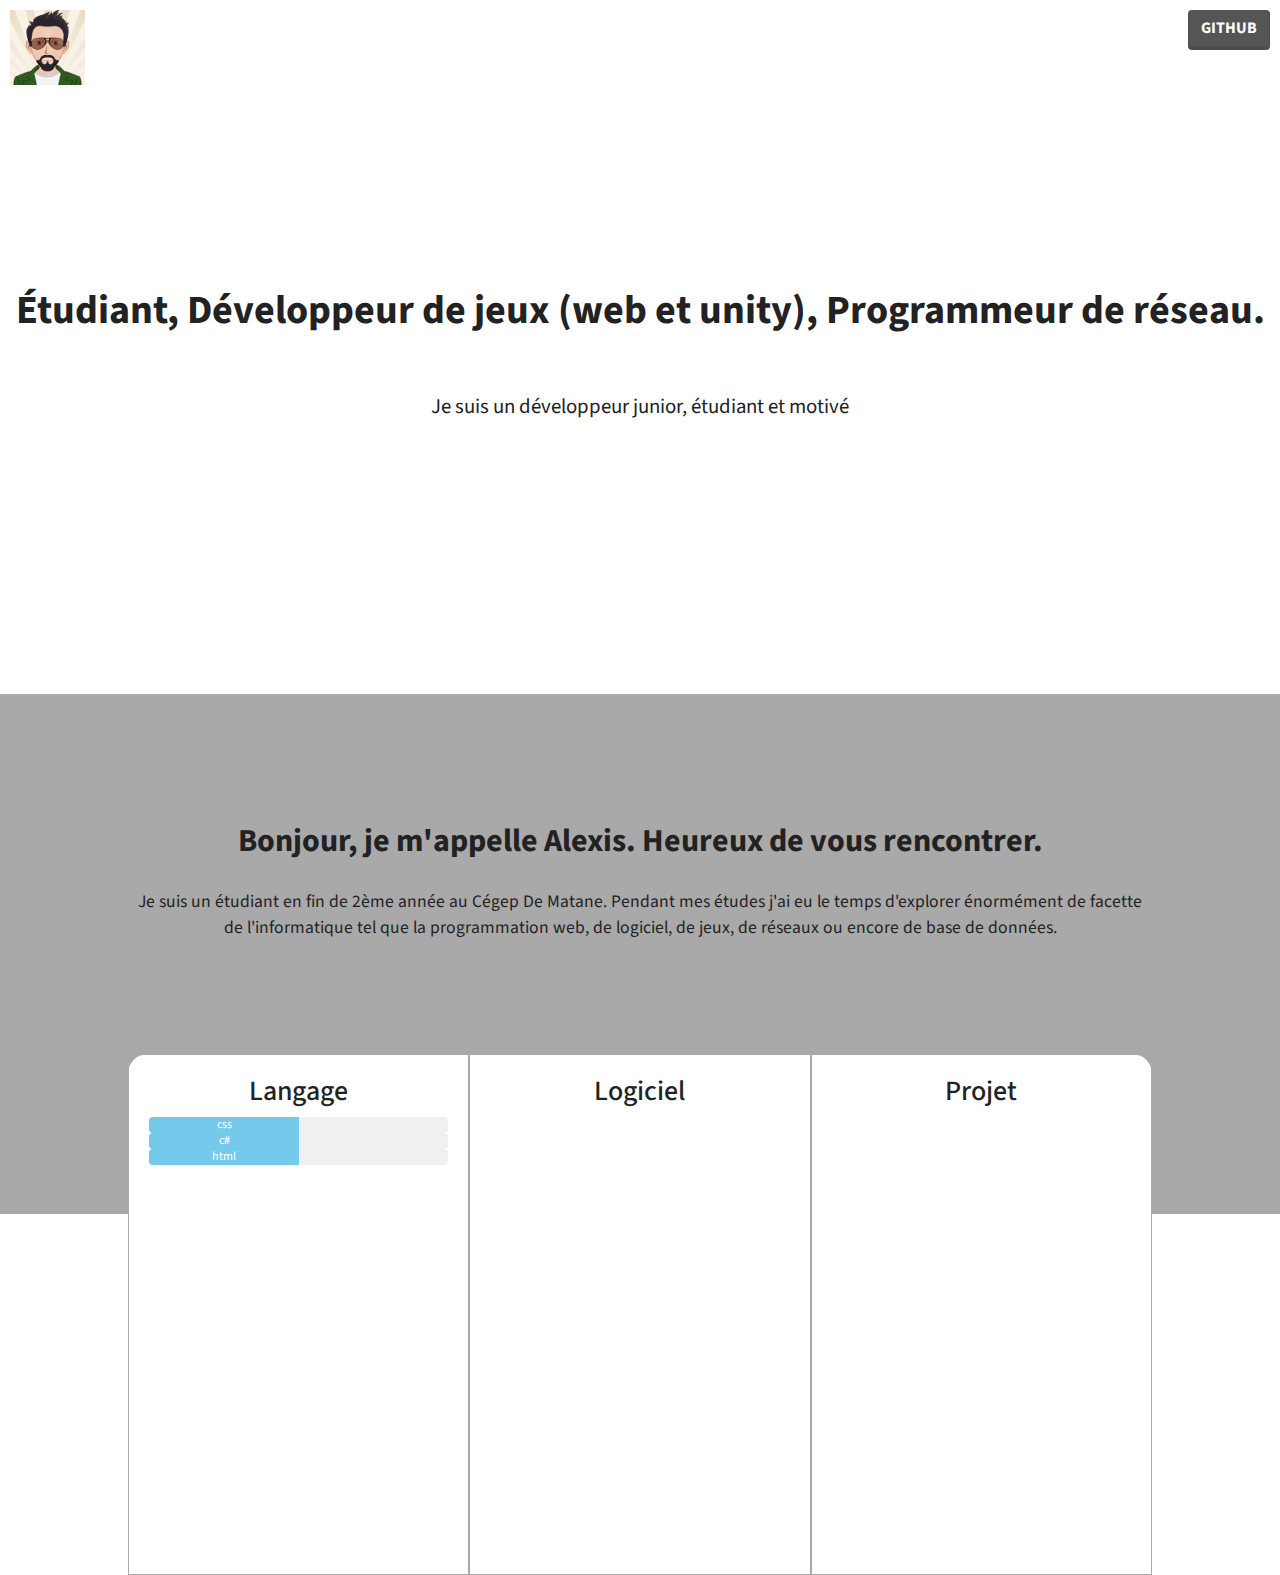
==== index.html @ 684aef48 "Creation du site" ====
<!DOCTYPE html>
<html>
    <head>
        <title>Mon portfolio</title>
        <link rel="stylesheet" href="decoration/style.css">
        <link rel="stylesheet" href="decoration/bootstrap.min.css">
    </head>
    <body>
        <nav  class="bar-en-haut">
            <div>
                <div class="bar-en-haut-enfant">
                    <a href="index.html"><img src="decoration/image/logo.png" alt="oui" class="logo"></a>
                </div>
            
                <div class="bar-en-haut-enfant" id="bouton-github">
                    <a href="https://github.com/AlexisBallan" class="btn btn-dark" target="_blank">GitHub</a>
                </div>
            </div>
        </nav>

        <section class="message-haut-de-page">
            <div class="presentation">
                <h1 class="center" id="gras">Étudiant, Développeur de jeux (web et unity), Programmeur de réseau.</h1>
                <br><br>
                <p class="center" id="mini-presentation">Je suis un développeur junior, étudiant et motivé</p>
            </div>
        </section>
        
        <section class="breve-presentation">
            <div class="projet">
                <h2 class="center" id="gras">Bonjour, je m'appelle Alexis. Heureux de vous rencontrer.</h2>
                <p class="texte-presentation">
                    Je suis un étudiant en fin de 2ème année au Cégep De Matane. Pendant mes études j'ai eu
                    le temps d'explorer énormément de facette de l'informatique tel que la programmation web, de logiciel, de jeux, de réseaux ou 
                    encore de base de données.
                </p>
            </div>
        </section>

        <section class="presentation-competence-au-dessus-de-breve-presentation">
            <div class="competence">
                <div class="mini-competence">
                    <h3>Langage</h3>
                    <div class="progress">
                        <div class="progress-bar bg-info" role="progressbar" style="width: 50%;" aria-valuenow="50" aria-valuemin="0" aria-valuemax="100">css</div>
                    </div>
                    <div class="progress">
                        <div class="progress-bar bg-info" role="progressbar" style="width: 50%;" aria-valuenow="50" aria-valuemin="0" aria-valuemax="100">c#</div>
                    </div>
                    <div class="progress">
                        <div class="progress-bar bg-info" role="progressbar" style="width: 50%;" aria-valuenow="50" aria-valuemin="0" aria-valuemax="100">html</div>
                    </div>
                </div>
                <div class="mini-competence">
                    <h3>Logiciel</h3>
                </div>
                <div class="mini-competence">
                    <h3>Projet</h3>
                </div>
                
                
            </div>
        </section>
    </body>
</html>
---- decoration/style.css ----
.center {
    text-align: center;
}
.logo{
    height: 75px;
    width: 75px;
}

.projet{
    padding: 10%;
    padding-bottom: 20%;
    background-color: #a9a9a9;
}

.bar-en-haut{
    padding: 10px;
    overflow: auto;
}

.bar-en-haut-enfant{
    float: left;
}

.presentation{
    padding-top: 15%;
    padding-bottom: 20%;
}

#bouton-github{
    float: right;
}

#mini-presentation{
    font-size: 130%;
}

#gras {
    font-weight: bold;
}

.texte-presentation{
    padding-top: 2%;
    text-align: center;
    font-size: 110%;
}

.presentation-competence-au-dessus-de-breve-presentation{
    margin-top: -10rem;
}

.competence{
    margin-left: 10%;
    margin-right: 10%;
    background-color: white;
    border-radius: 20px;
    display: flex;
    flex-direction: row;
}

.mini-competence{
    padding-left: 2%;
    padding-right: 2%;
    padding-top: 2%;
    padding-bottom: 40%;
    border: 1px solid #a9a9a9;
    display: block;
    flex-basis: 0;
    flex-grow: 1;
    text-align: center;
}
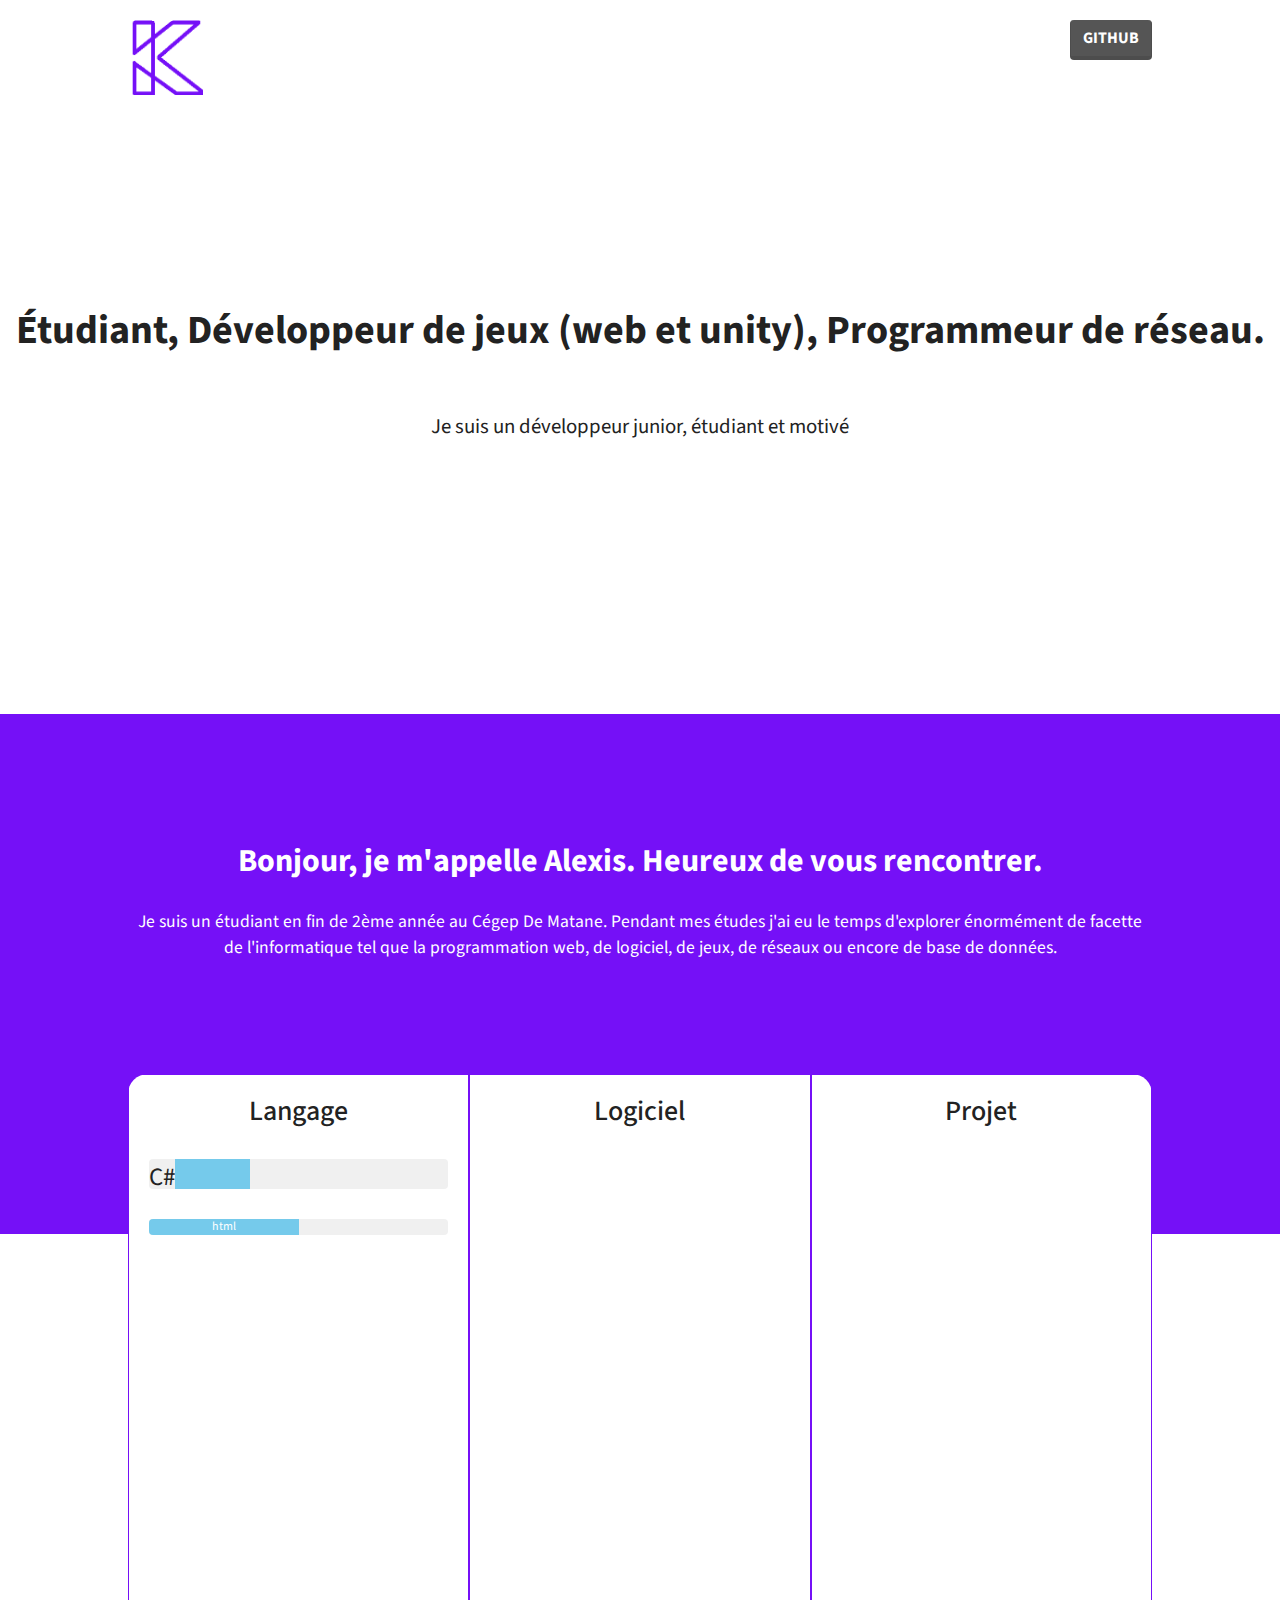
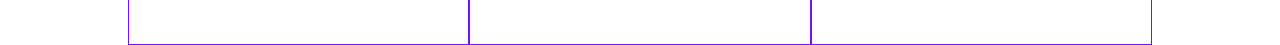
==== commit d7adbdfb: "Edit des images et ajouts des progressbar" ====
--- a/index.html
+++ b/index.html
@@ -41,12 +41,9 @@
             <div class="competence">
                 <div class="mini-competence">
                     <h3>Langage</h3>
-                    <div class="progress">
-                        <div class="progress-bar bg-info" role="progressbar" style="width: 50%;" aria-valuenow="50" aria-valuemin="0" aria-valuemax="100">css</div>
-                    </div>
-                    <div class="progress">
-                        <div class="progress-bar bg-info" role="progressbar" style="width: 50%;" aria-valuenow="50" aria-valuemin="0" aria-valuemax="100">c#</div>
-                    </div>
+                    <div class="progress" style="height: 30px;">
+                        <p class="progress-text">C#</p><div class="progress-bar bg-info" role="progressbar" style="width: 25%;" aria-valuenow="25" aria-valuemin="0" aria-valuemax="100"></div>
+                      </div>
                     <div class="progress">
                         <div class="progress-bar bg-info" role="progressbar" style="width: 50%;" aria-valuenow="50" aria-valuemin="0" aria-valuemax="100">html</div>
                     </div>
--- a/decoration/style.css
+++ b/decoration/style.css
@@ -9,11 +9,14 @@
 .projet{
     padding: 10%;
     padding-bottom: 20%;
-    background-color: #a9a9a9;
+    background-color: #7510F7;
+    color: white;
 }
 
 .bar-en-haut{
-    padding: 10px;
+    padding: 20px;
+    padding-left: 10%;
+    padding-right: 10%;
     overflow: auto;
 }
 
@@ -62,9 +65,19 @@
     padding-right: 2%;
     padding-top: 2%;
     padding-bottom: 40%;
-    border: 1px solid #a9a9a9;
+    border: 1px solid #7510F7;
     display: block;
     flex-basis: 0;
     flex-grow: 1;
     text-align: center;
+}
+
+.progress{
+    margin-top: 10%;
+    background-color: aqua;
+}
+
+.progress-text{
+    font-size: 25px;
+    
 }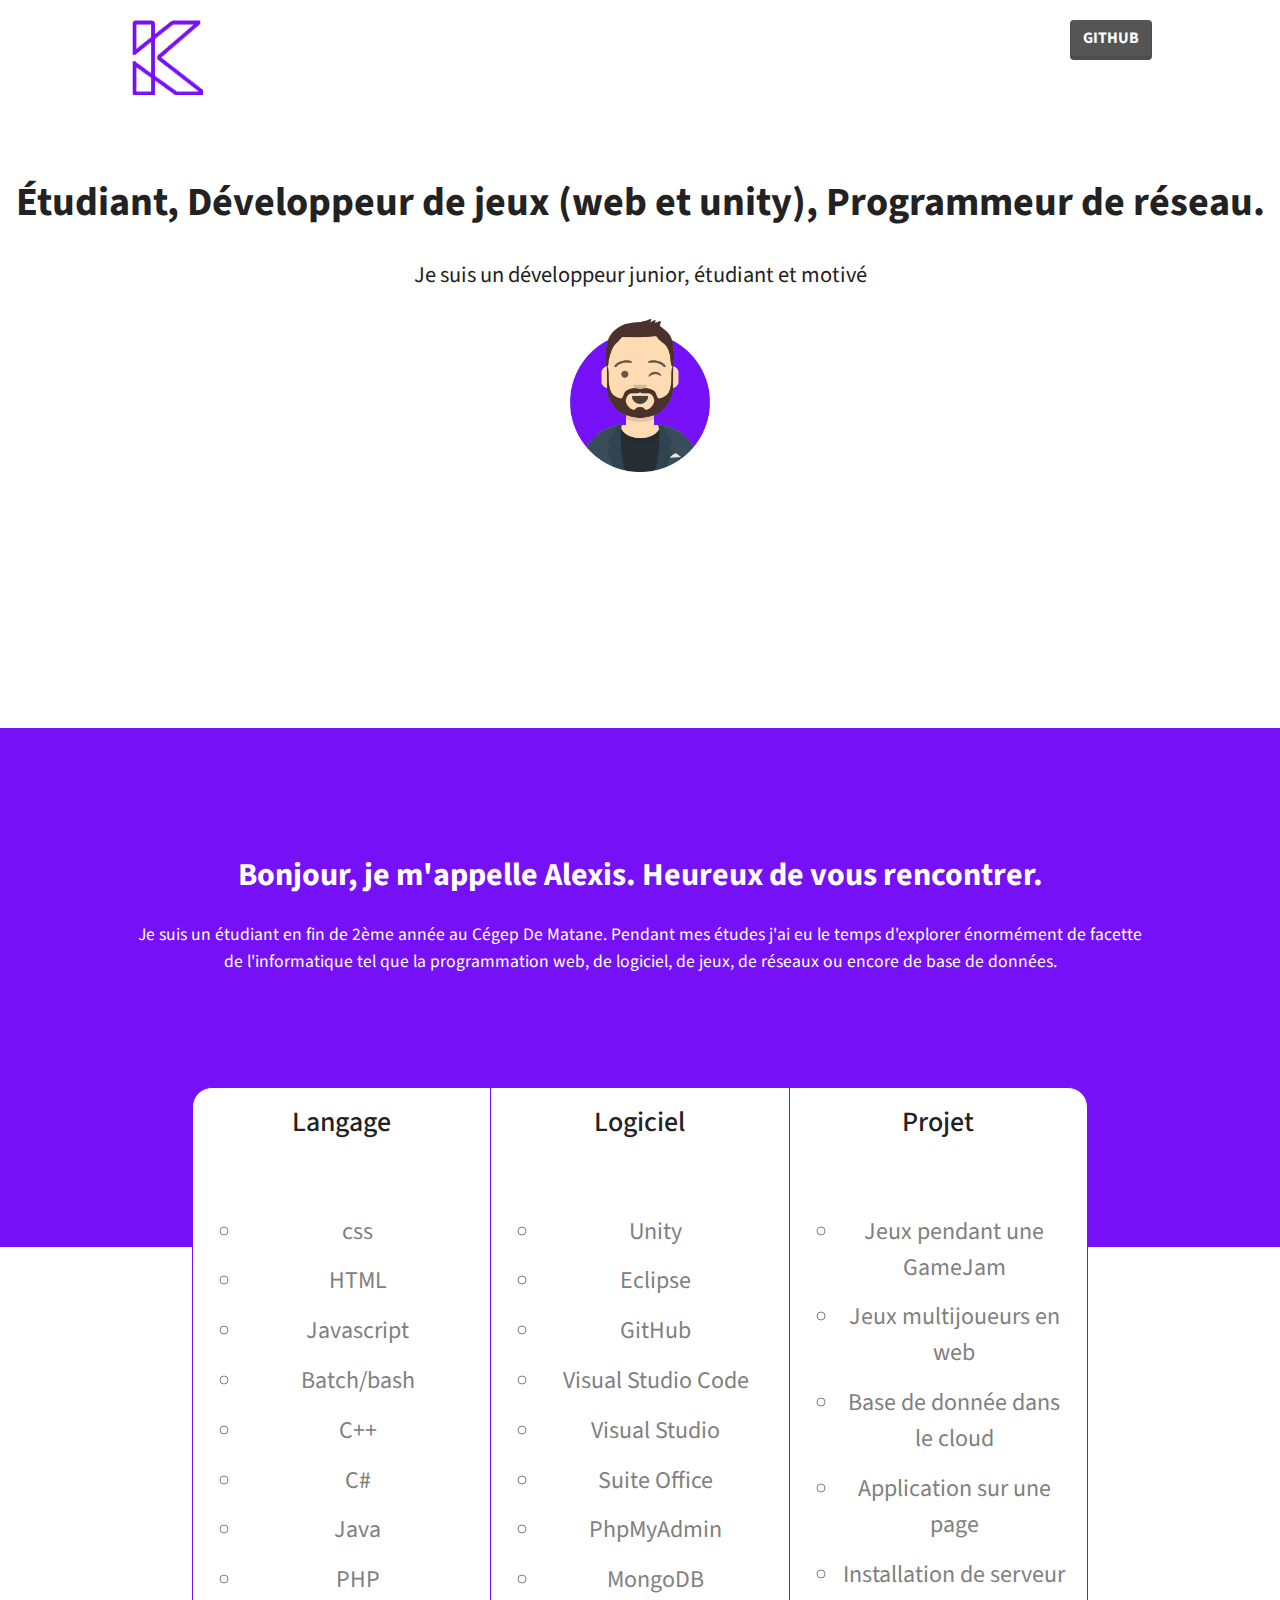
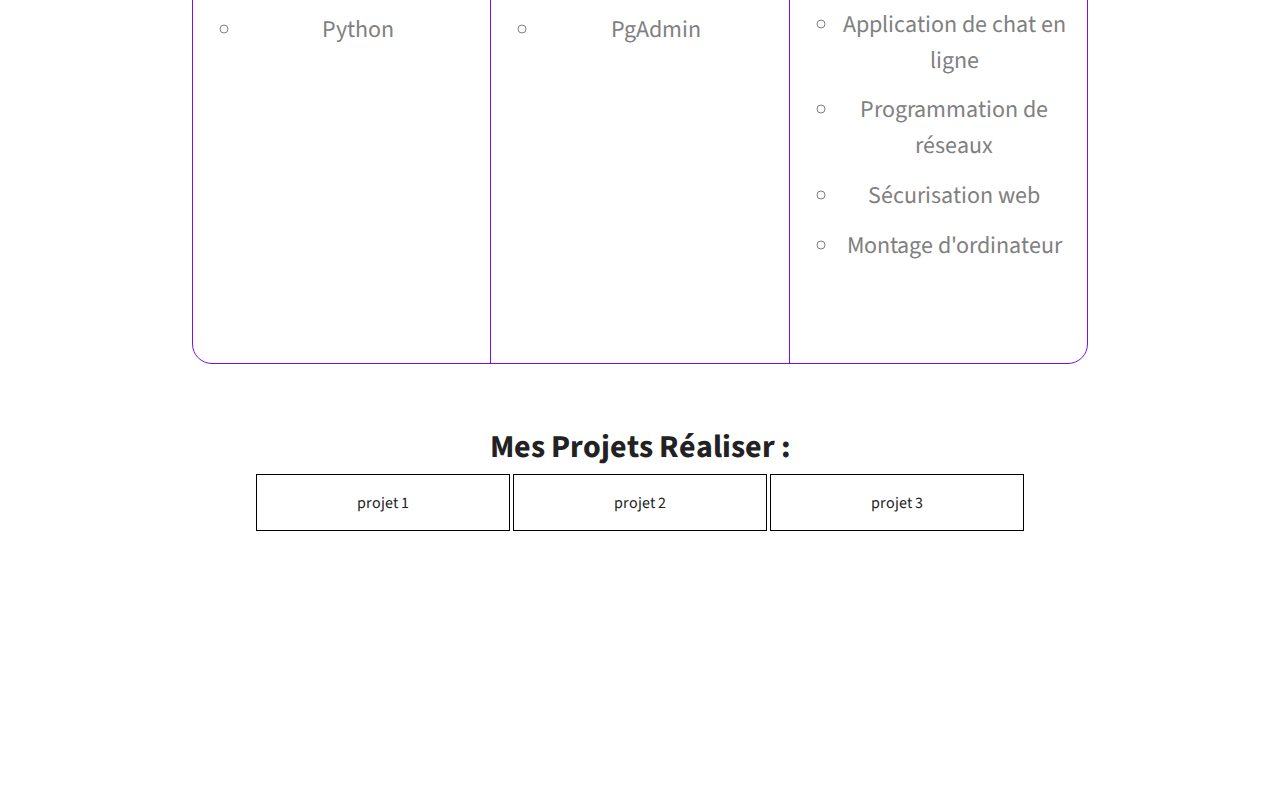
==== commit 4a940b74: "ajout des compétences et création des projets" ====
--- a/index.html
+++ b/index.html
@@ -21,8 +21,9 @@
         <section class="message-haut-de-page">
             <div class="presentation">
                 <h1 class="center" id="gras">Étudiant, Développeur de jeux (web et unity), Programmeur de réseau.</h1>
-                <br><br>
+                <br>
                 <p class="center" id="mini-presentation">Je suis un développeur junior, étudiant et motivé</p>
+                <img src="decoration/image/avatars.png" alt="avatars" class="avatar">
             </div>
         </section>
         
@@ -39,23 +40,58 @@
 
         <section class="presentation-competence-au-dessus-de-breve-presentation">
             <div class="competence">
-                <div class="mini-competence">
-                    <h3>Langage</h3>
-                    <div class="progress" style="height: 30px;">
-                        <p class="progress-text">C#</p><div class="progress-bar bg-info" role="progressbar" style="width: 25%;" aria-valuenow="25" aria-valuemin="0" aria-valuemax="100"></div>
-                      </div>
-                    <div class="progress">
-                        <div class="progress-bar bg-info" role="progressbar" style="width: 50%;" aria-valuenow="50" aria-valuemin="0" aria-valuemax="100">html</div>
-                    </div>
+                <div class="mini-competence droite">
+                    <h3 class="titre-competence">Langage</h3>
+                       <ul>
+                           <li>css</li>
+                           <li>HTML</li>
+                           <li>Javascript</li>
+                           <li>Batch/bash</li>
+                           <li>C++</li>
+                           <li>C#</li>
+                           <li>Java</li>
+                           <li>PHP</li>
+                           <li>Python</li>
+                       </ul>
+                </div>
+                <div class="mini-competence droite">
+                    <h3 class="titre-competence">Logiciel</h3>
+                    <ul>
+                        <li>Unity</li>
+                        <li>Eclipse</li>
+                        <li>GitHub</li>
+                        <li>Visual Studio Code</li>
+                        <li>Visual Studio</li>
+                        <li>Suite Office</li>
+                        <li>PhpMyAdmin</li>
+                        <li>MongoDB</li>
+                        <li>PgAdmin</li>
+                    </ul>
                 </div>
                 <div class="mini-competence">
-                    <h3>Logiciel</h3>
+                    <h3 class="titre-competence">Projet</h3>
+                    <ul>
+                        <li>Jeux pendant une GameJam</li>
+                        <li>Jeux multijoueurs en web</li>
+                        <li>Base de donnée dans le cloud</li>
+                        <li>Application sur une page</li>
+                        <li>Installation de serveur</li>
+                        <li>Application de chat en ligne</li>
+                        <li>Programmation de réseaux</li>
+                        <li>Sécurisation web</li>
+                        <li>Montage d'ordinateur</li>
+                    </ul>
                 </div>
-                <div class="mini-competence">
-                    <h3>Projet</h3>
+            </div>
+        </section>
+        <section class="mes-projets">
+            <div>
+                <h2 class="center" id="gras">Mes Projets Réaliser : </h2>
+                <div class="container-projet">
+                    <div class="sous-projet">projet 1</div>
+                    <div class="sous-projet">projet 2</div>
+                    <div class="sous-projet">projet 3</div>
                 </div>
-                
-                
             </div>
         </section>
     </body>
--- a/decoration/style.css
+++ b/decoration/style.css
@@ -20,12 +20,20 @@
     overflow: auto;
 }
 
+.avatar{
+    display: block;
+    margin-left: auto;
+    margin-right: auto;
+    height: 12%;
+    width: 12%;
+}
+
 .bar-en-haut-enfant{
     float: left;
 }
 
 .presentation{
-    padding-top: 15%;
+    padding-top: 5%;
     padding-bottom: 20%;
 }
 
@@ -34,7 +42,7 @@
 }
 
 #mini-presentation{
-    font-size: 130%;
+    font-size: 140%;
 }
 
 #gras {
@@ -49,35 +57,67 @@
 
 .presentation-competence-au-dessus-de-breve-presentation{
     margin-top: -10rem;
+    margin-bottom: 10%;
 }
 
 .competence{
-    margin-left: 10%;
-    margin-right: 10%;
+    margin-left: 15%;
+    margin-right: 15%;
     background-color: white;
     border-radius: 20px;
+    border: 1px solid #7510F7;
     display: flex;
     flex-direction: row;
+    margin-bottom: -5%;
 }
 
 .mini-competence{
     padding-left: 2%;
     padding-right: 2%;
     padding-top: 2%;
-    padding-bottom: 40%;
-    border: 1px solid #7510F7;
+    padding-bottom: 2%;
     display: block;
     flex-basis: 0;
     flex-grow: 1;
     text-align: center;
 }
 
-.progress{
-    margin-top: 10%;
-    background-color: aqua;
+.titre-competence{
+    padding-bottom: 15%;
 }
 
-.progress-text{
-    font-size: 25px;
-    
+.droite{
+    border-right: 1px solid #7510F7;
+}
+
+ul {
+    padding-top: 5%;
+    list-style: circle;
+    padding-bottom: 25%;
+}
+
+li {
+    margin-top: 6%;
+    font-size: 150%;
+    color: gray;
+}
+
+.container-projet{
+    display: flex;
+    flex-direction: row;
+    justify-content: space-between;
+    margin-left: 20%;
+    margin-right: 20%;
+
+}
+
+.sous-projet{
+    padding: 2%;
+    padding-left: 13%;
+    padding-right: 13%;
+    border: 1px solid black;
+}
+
+.mes-projets{
+    margin-bottom: 20%;
 }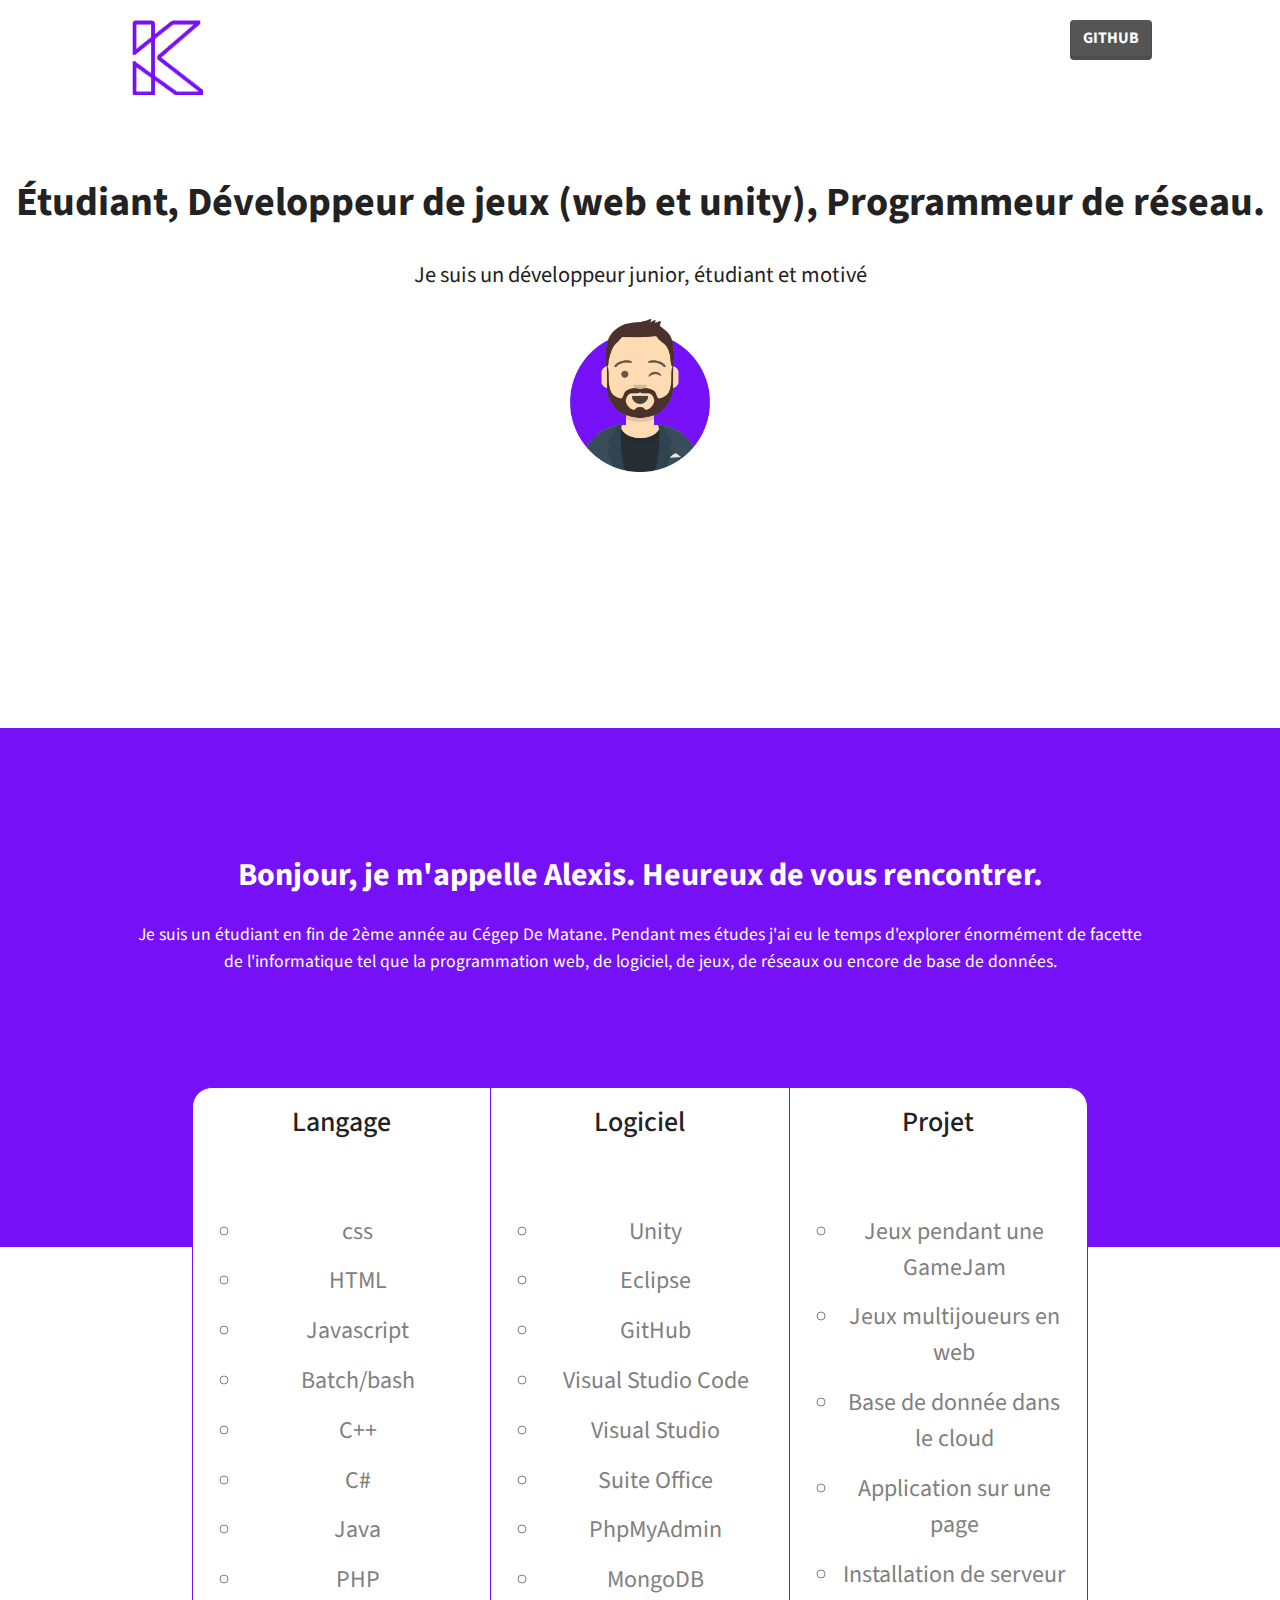
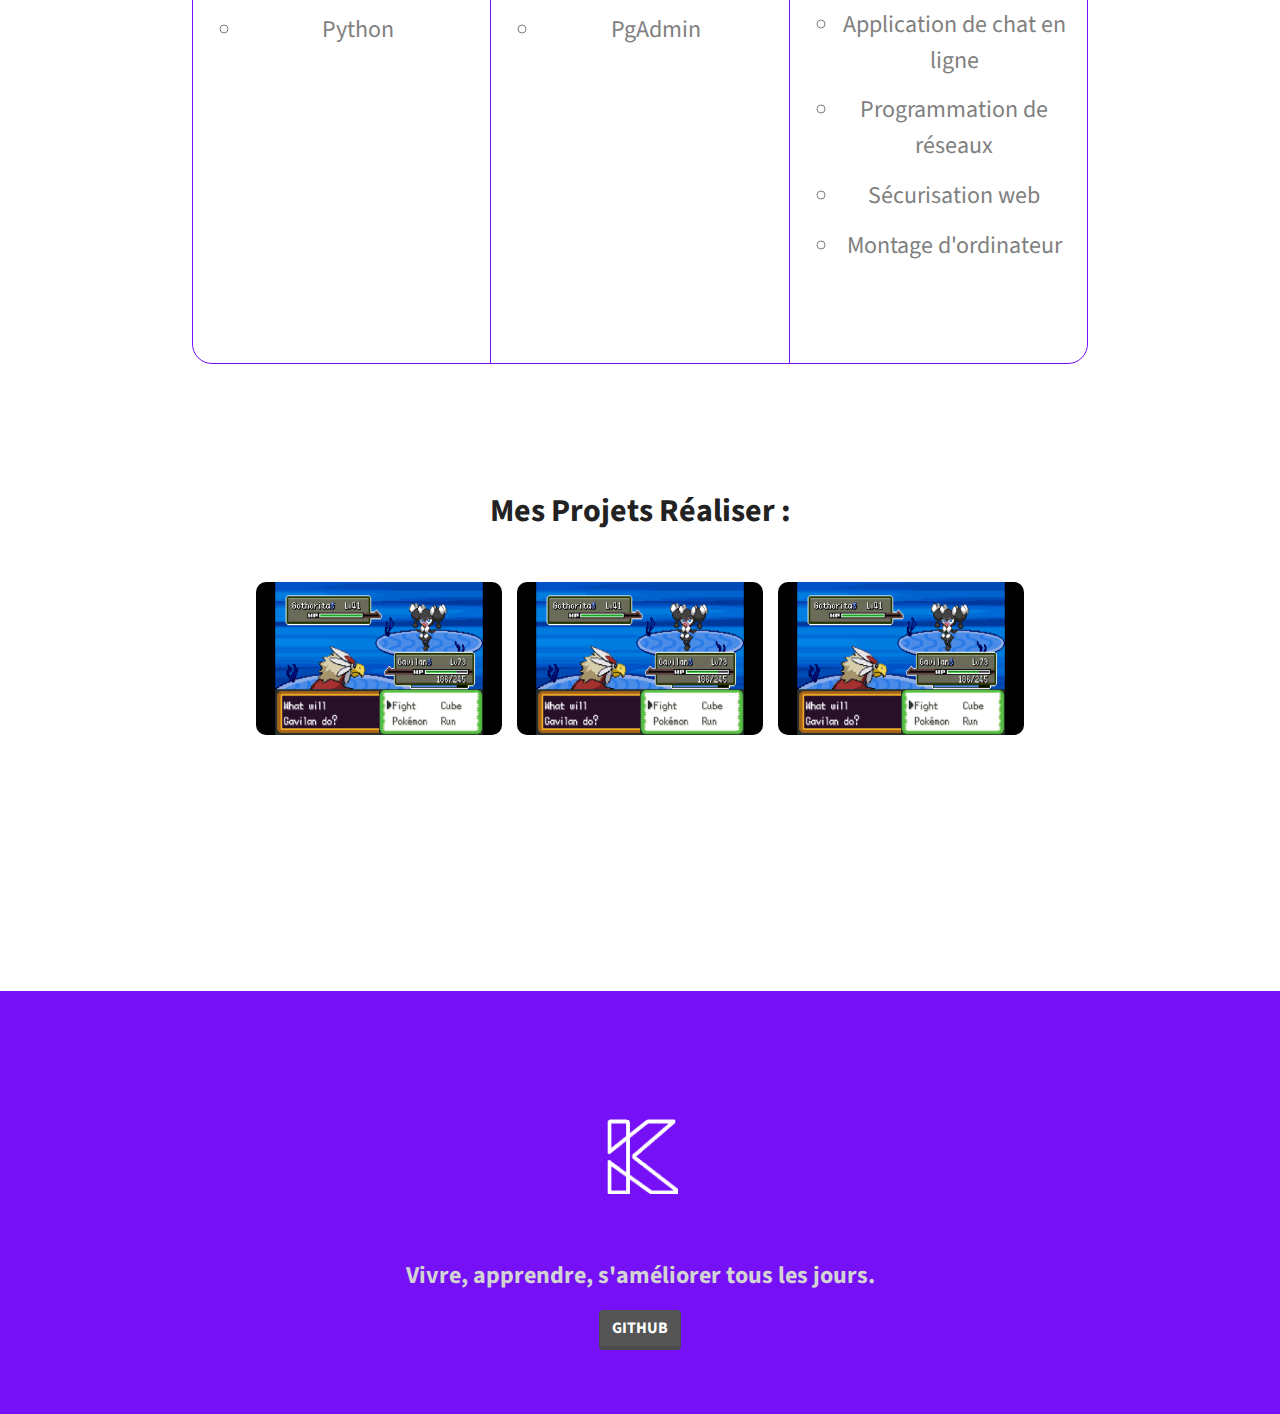
==== commit 261d7b3b: "edit page principal ébauche fini" ====
--- a/index.html
+++ b/index.html
@@ -2,6 +2,7 @@
 <html>
     <head>
         <title>Mon portfolio</title>
+        <meta charset="utf-8">
         <link rel="stylesheet" href="decoration/style.css">
         <link rel="stylesheet" href="decoration/bootstrap.min.css">
     </head>
@@ -88,9 +89,19 @@
             <div>
                 <h2 class="center" id="gras">Mes Projets Réaliser : </h2>
                 <div class="container-projet">
-                    <div class="sous-projet">projet 1</div>
-                    <div class="sous-projet">projet 2</div>
-                    <div class="sous-projet">projet 3</div>
+                    <a class="sous-projet" href="Gamejam.html"><div class="texte-center"></div></a>
+                    <a class="sous-projet" href="multijoueur.html"><div class="texte-center"></div></a>
+                    <a class="sous-projet" href=""><div class="texte-center"></div></a>
+                </div>
+            </div>
+        </section>
+
+        <section class="footer">
+            <div>
+                <a href="index.html"><img src="decoration/image/logo_blanc.png" alt="oui" class="logo"></a>
+                <p class="text-footer">Vivre, apprendre, s'améliorer tous les jours.</p>
+                <div class="liens">
+                    <a href="https://github.com/AlexisBallan" class="btn btn-dark" target="_blank">GitHub</a>
                 </div>
             </div>
         </section>
--- a/decoration/style.css
+++ b/decoration/style.css
@@ -108,16 +108,59 @@
     justify-content: space-between;
     margin-left: 20%;
     margin-right: 20%;
+    margin-top: 4%;
 
 }
 
 .sous-projet{
-    padding: 2%;
-    padding-left: 13%;
-    padding-right: 13%;
-    border: 1px solid black;
+    display: flex;
+    align-items: center;
+    padding: 10%;
+    padding-left: 16%;
+    padding-right: 16%;
+    background: url("image/effacer.png");
+    background-size: 100% 100%;
+    text-decoration: none;
+    border-radius: 10px;
+    color: white;
+    
+    font-weight: bold;
+    text-align: center;
+}
+
+
+.sous-projet:hover{
+    animation: animation_projet 0.3s forwards ;
+    color: white;
+    font-weight: bold;
 }
 
 .mes-projets{
+    margin-top: 15%;
     margin-bottom: 20%;
-}+}
+
+.footer{
+    padding-top: 10%;
+    background-color: #7510F7;
+    padding-bottom: 5%;
+    text-align: center;
+}
+
+.text-footer{
+    color: lightgray;
+    text-align: center;
+    font-size: 150%;
+    font-weight: bold;
+    margin-top: 5%;
+}
+
+@keyframes animation_projet {
+    from {
+        transform: scale(1);
+    }
+
+    to {
+        transform: scale(1.02);
+    }
+}
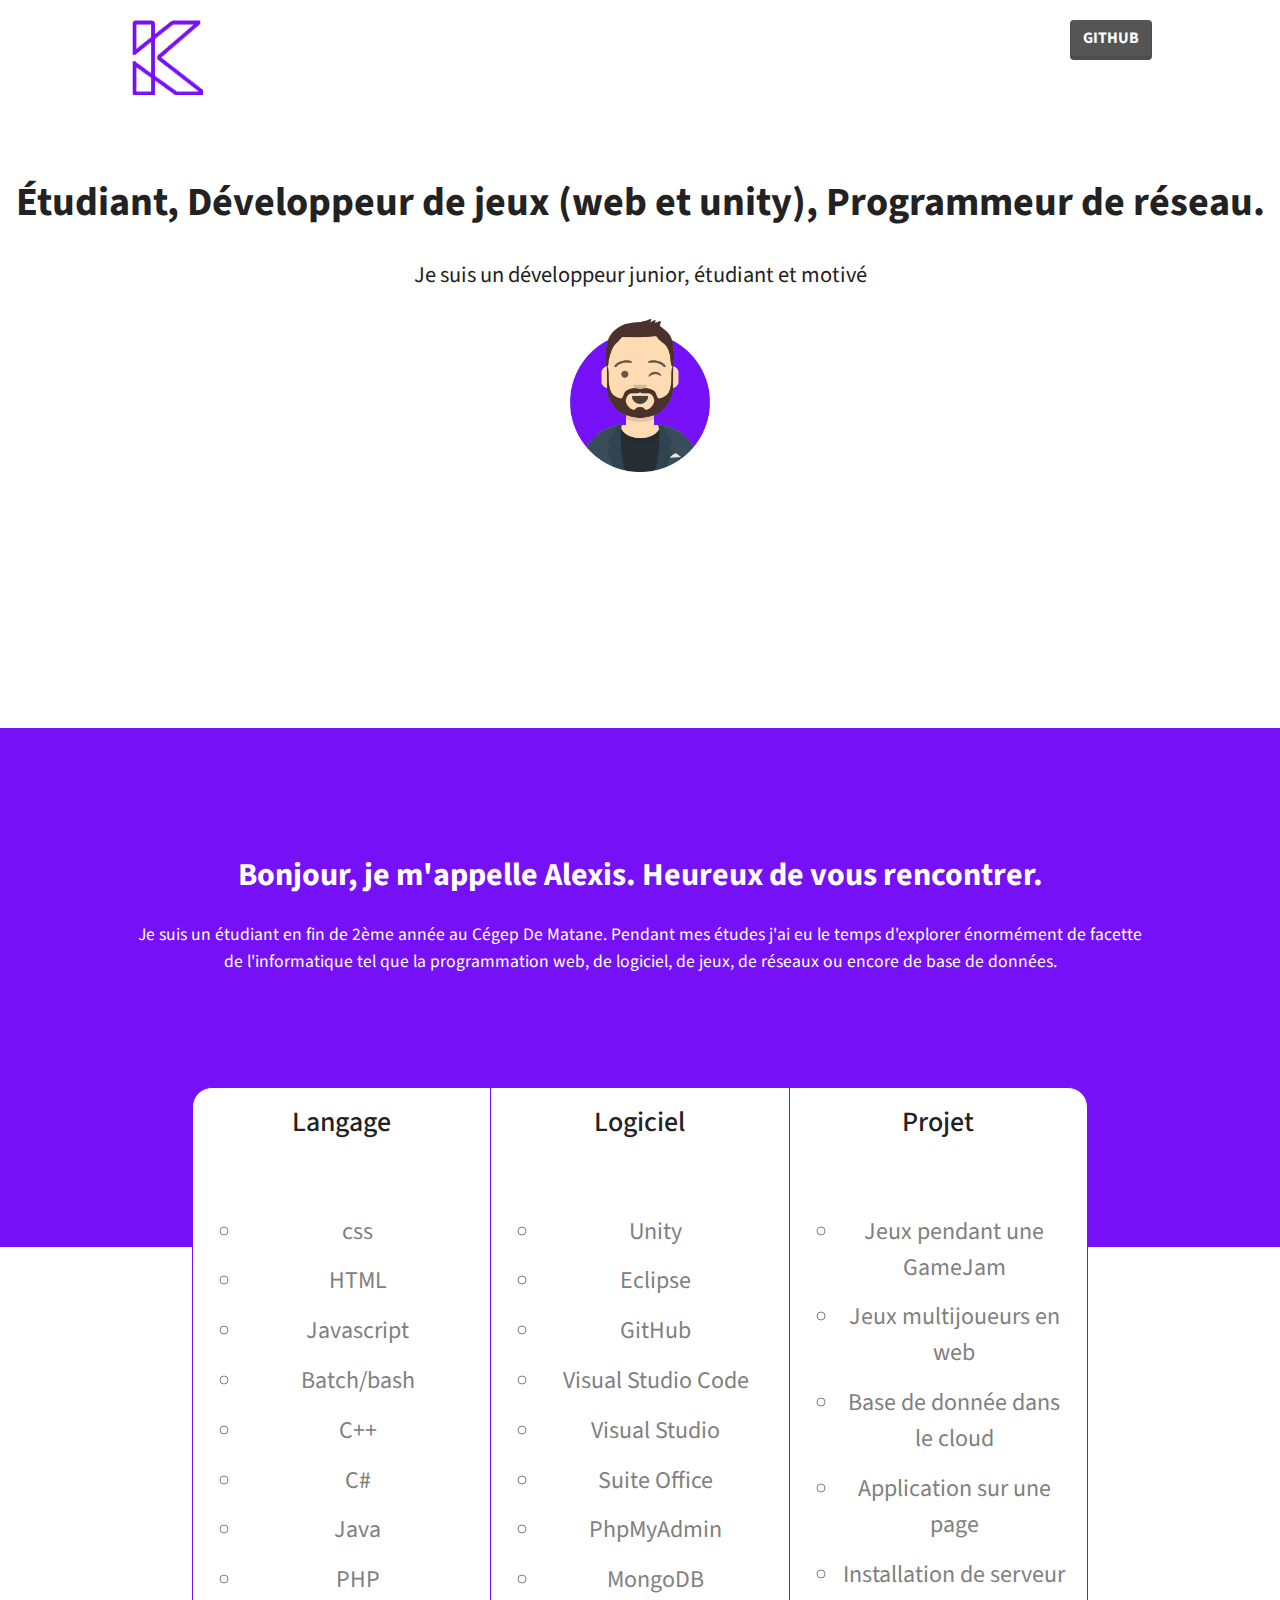
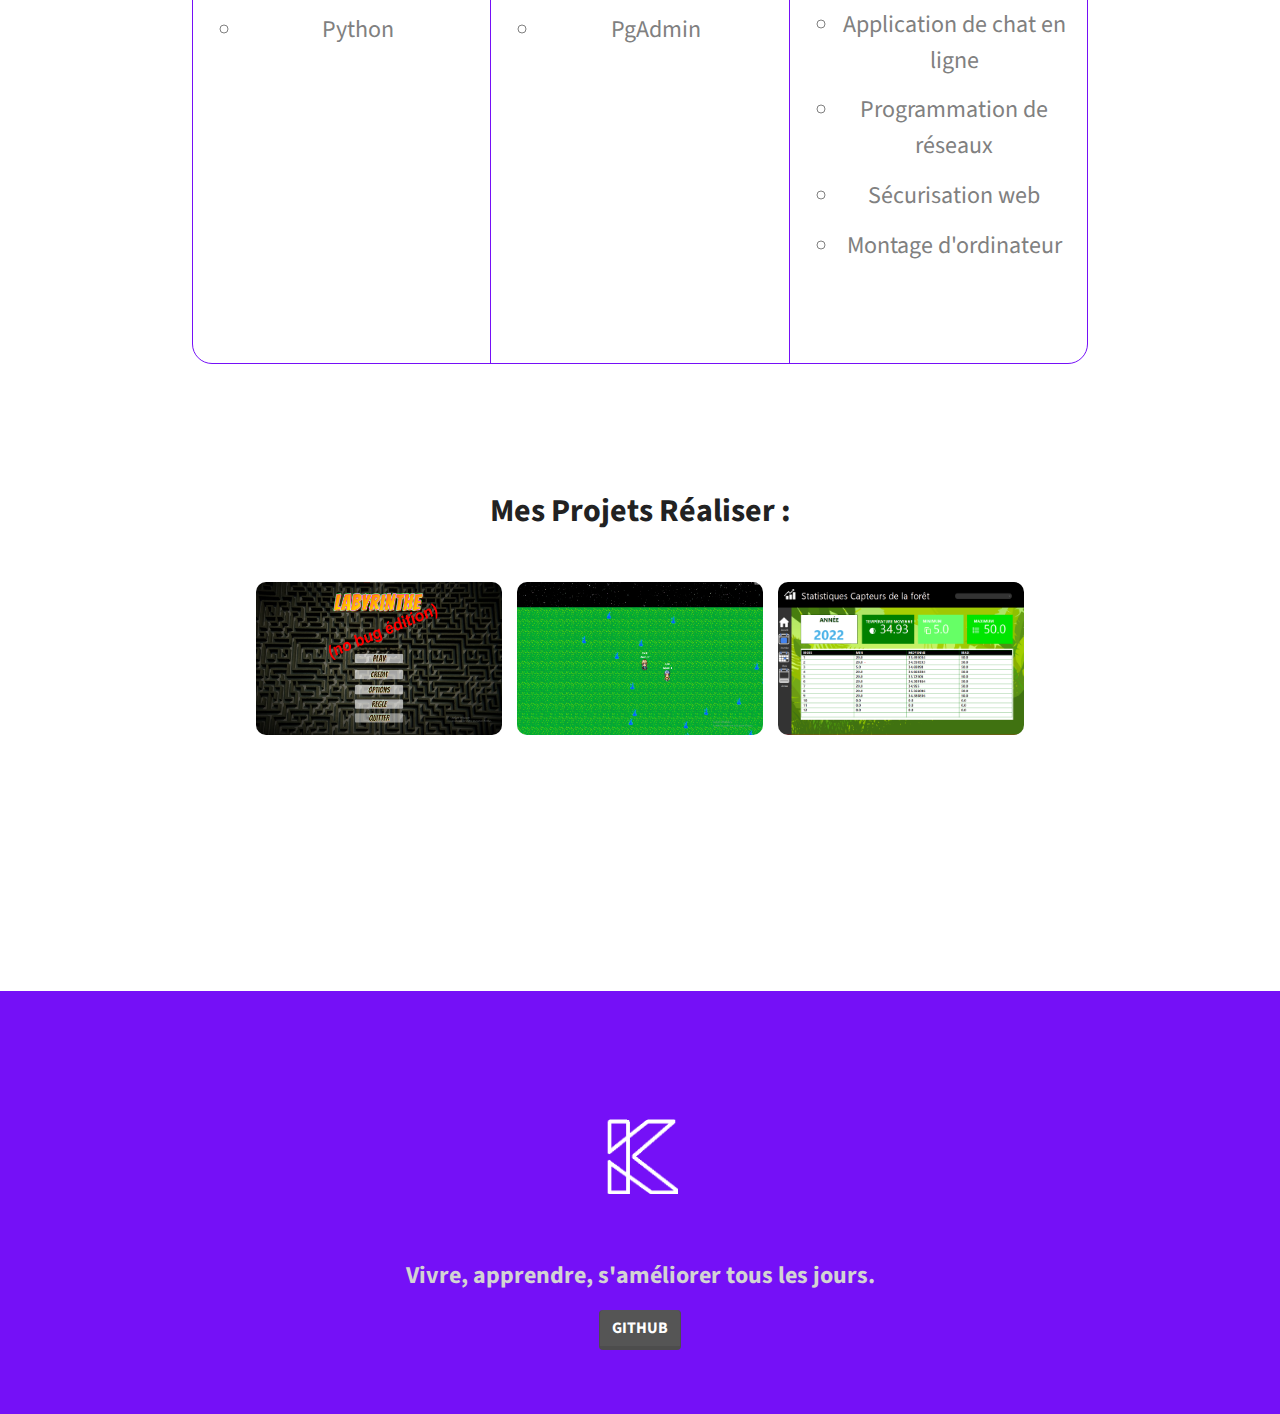
==== commit f85b0197: "Ajout des images des projets" ====
--- a/index.html
+++ b/index.html
@@ -89,9 +89,9 @@
             <div>
                 <h2 class="center" id="gras">Mes Projets Réaliser : </h2>
                 <div class="container-projet">
-                    <a class="sous-projet" href="Gamejam.html"><div class="texte-center"></div></a>
-                    <a class="sous-projet" href="multijoueur.html"><div class="texte-center"></div></a>
-                    <a class="sous-projet" href=""><div class="texte-center"></div></a>
+                    <a class="sous-projet gamejam" href="Gamejam.html"><div class="texte-center"></div></a>
+                    <a class="sous-projet multijoueur" href="multijoueur.html"><div class="texte-center"></div></a>
+                    <a class="sous-projet temperature" href=""><div class="texte-center"></div></a>
                 </div>
             </div>
         </section>
--- a/decoration/style.css
+++ b/decoration/style.css
@@ -118,8 +118,7 @@
     padding: 10%;
     padding-left: 16%;
     padding-right: 16%;
-    background: url("image/effacer.png");
-    background-size: 100% 100%;
+    
     text-decoration: none;
     border-radius: 10px;
     color: white;
@@ -128,6 +127,20 @@
     text-align: center;
 }
 
+.gamejam{
+    background: url("image/Labyrinthe.png");
+    background-size: 100% 100%;
+}
+
+.multijoueur{
+    background: url("image/Multijoueurs.png");
+    background-size: 100% 100%;
+}
+
+.temperature{
+    background: url("image/Temperature.png");
+    background-size: 100% 100%;
+}
 
 .sous-projet:hover{
     animation: animation_projet 0.3s forwards ;
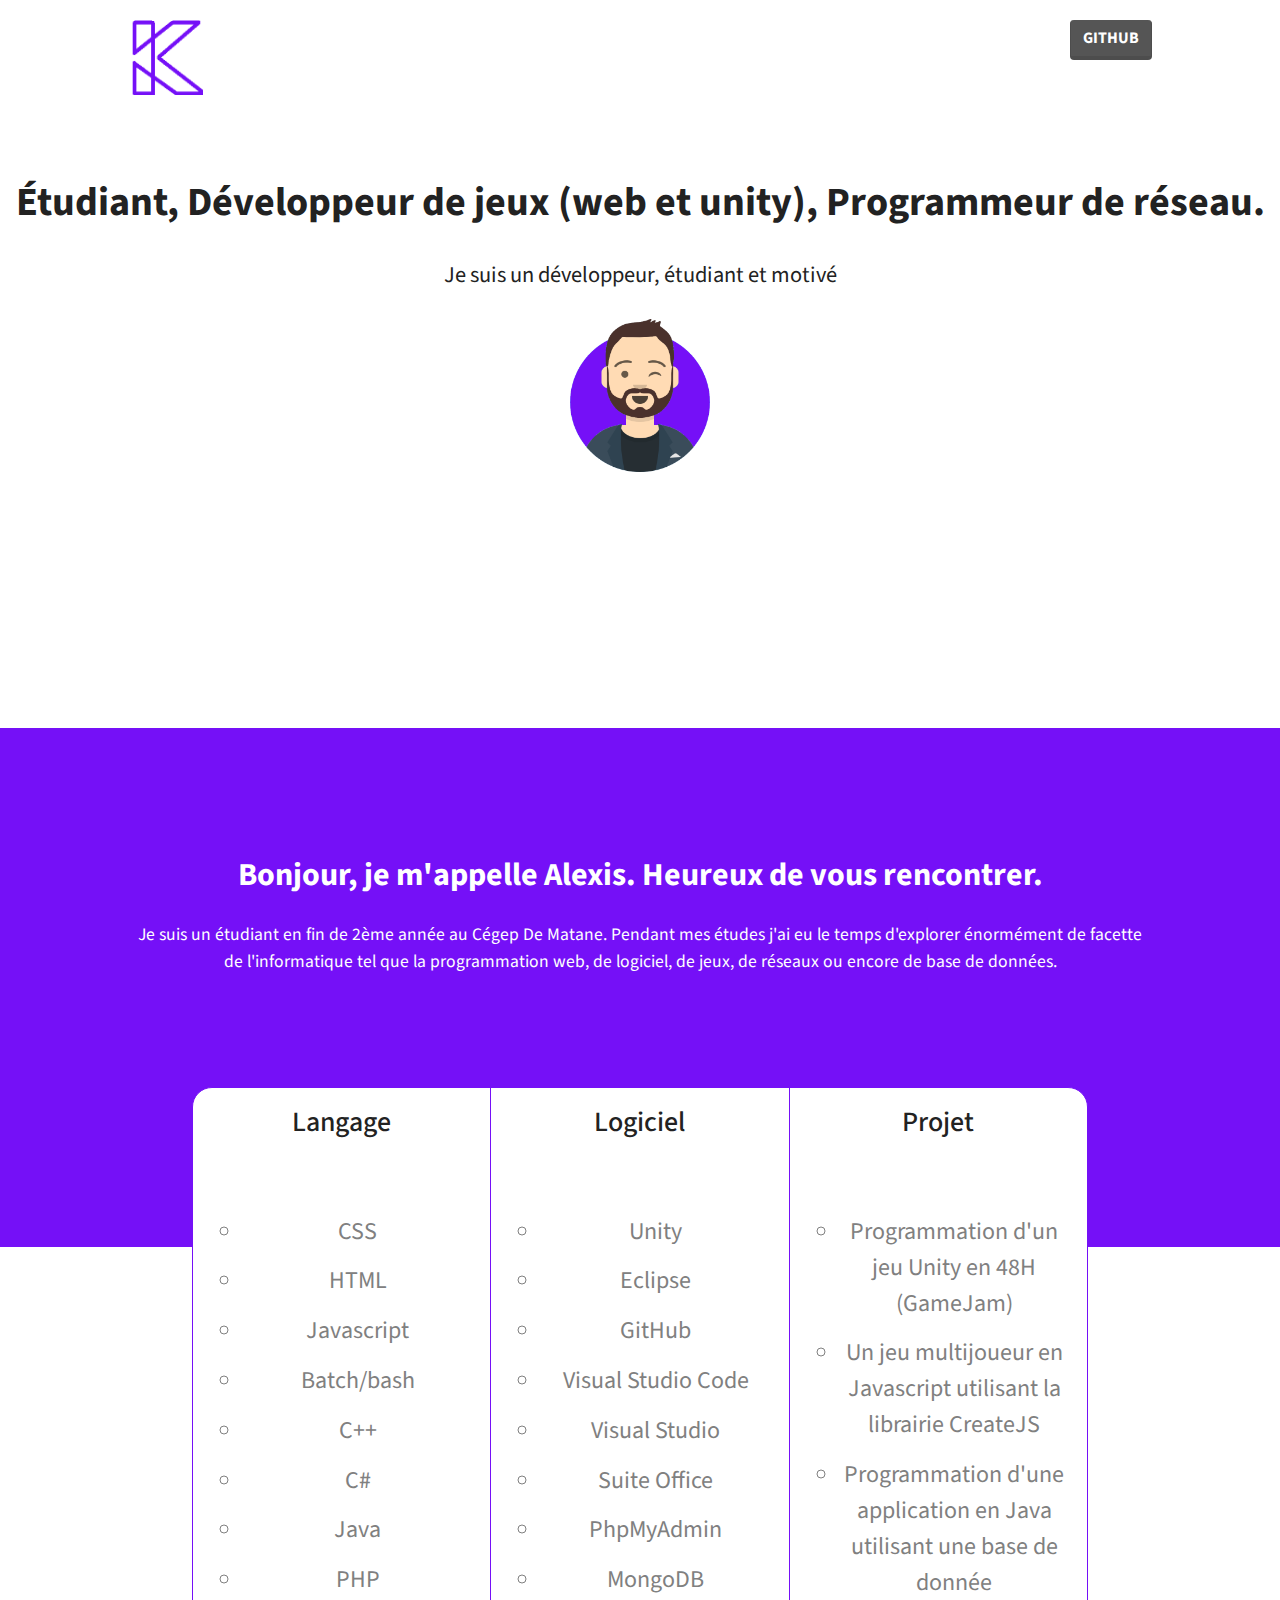
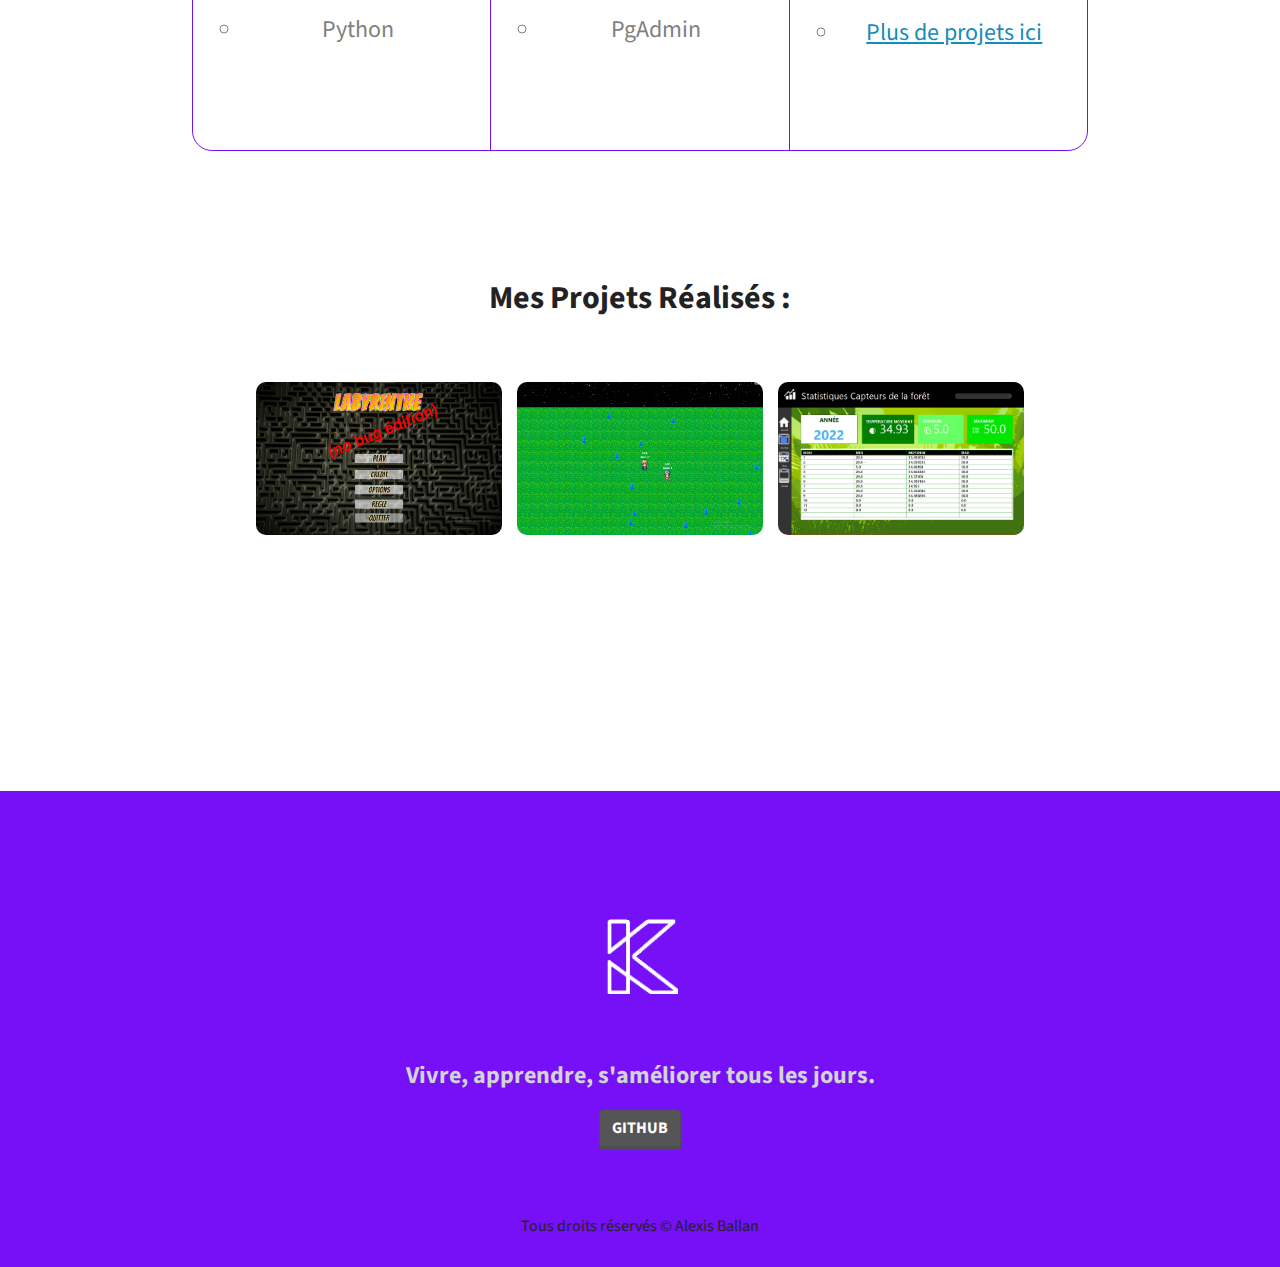
==== commit f9c9acf1: "Commit changement de texte" ====
--- a/index.html
+++ b/index.html
@@ -23,7 +23,7 @@
             <div class="presentation">
                 <h1 class="center" id="gras">Étudiant, Développeur de jeux (web et unity), Programmeur de réseau.</h1>
                 <br>
-                <p class="center" id="mini-presentation">Je suis un développeur junior, étudiant et motivé</p>
+                <p class="center" id="mini-presentation">Je suis un développeur, étudiant et motivé</p>
                 <img src="decoration/image/avatars.png" alt="avatars" class="avatar">
             </div>
         </section>
@@ -44,7 +44,7 @@
                 <div class="mini-competence droite">
                     <h3 class="titre-competence">Langage</h3>
                        <ul>
-                           <li>css</li>
+                           <li>CSS</li>
                            <li>HTML</li>
                            <li>Javascript</li>
                            <li>Batch/bash</li>
@@ -72,22 +72,17 @@
                 <div class="mini-competence">
                     <h3 class="titre-competence">Projet</h3>
                     <ul>
-                        <li>Jeux pendant une GameJam</li>
-                        <li>Jeux multijoueurs en web</li>
-                        <li>Base de donnée dans le cloud</li>
-                        <li>Application sur une page</li>
-                        <li>Installation de serveur</li>
-                        <li>Application de chat en ligne</li>
-                        <li>Programmation de réseaux</li>
-                        <li>Sécurisation web</li>
-                        <li>Montage d'ordinateur</li>
+                        <li>Programmation d'un jeu Unity en 48H (GameJam)</li>
+                        <li>Un jeu multijoueur en Javascript utilisant la librairie CreateJS</li>
+                        <li>Programmation d'une application en Java utilisant une base de donnée</li>
+                        <li><a href="projets.html">Plus de projets ici</a></li>
                     </ul>
                 </div>
             </div>
         </section>
         <section class="mes-projets">
             <div>
-                <h2 class="center" id="gras">Mes Projets Réaliser : </h2>
+                <h2 class="center" id="gras">Mes Projets Réalisés : </h2>
                 <div class="container-projet">
                     <a class="sous-projet gamejam" href="Gamejam.html"><div class="texte-center"></div></a>
                     <a class="sous-projet multijoueur" href="multijoueur.html"><div class="texte-center"></div></a>
@@ -103,6 +98,7 @@
                 <div class="liens">
                     <a href="https://github.com/AlexisBallan" class="btn btn-dark" target="_blank">GitHub</a>
                 </div>
+                <p class="copyright">Tous droits réservés © Alexis Ballan</p>
             </div>
         </section>
     </body>
--- a/decoration/style.css
+++ b/decoration/style.css
@@ -108,7 +108,7 @@
     justify-content: space-between;
     margin-left: 20%;
     margin-right: 20%;
-    margin-top: 4%;
+    margin-top: 5%;
 
 }
 
@@ -156,8 +156,12 @@
 .footer{
     padding-top: 10%;
     background-color: #7510F7;
-    padding-bottom: 5%;
+    padding-bottom: 1%;
     text-align: center;
+}
+
+.copyright{
+    margin-top: 5%;
 }
 
 .text-footer{
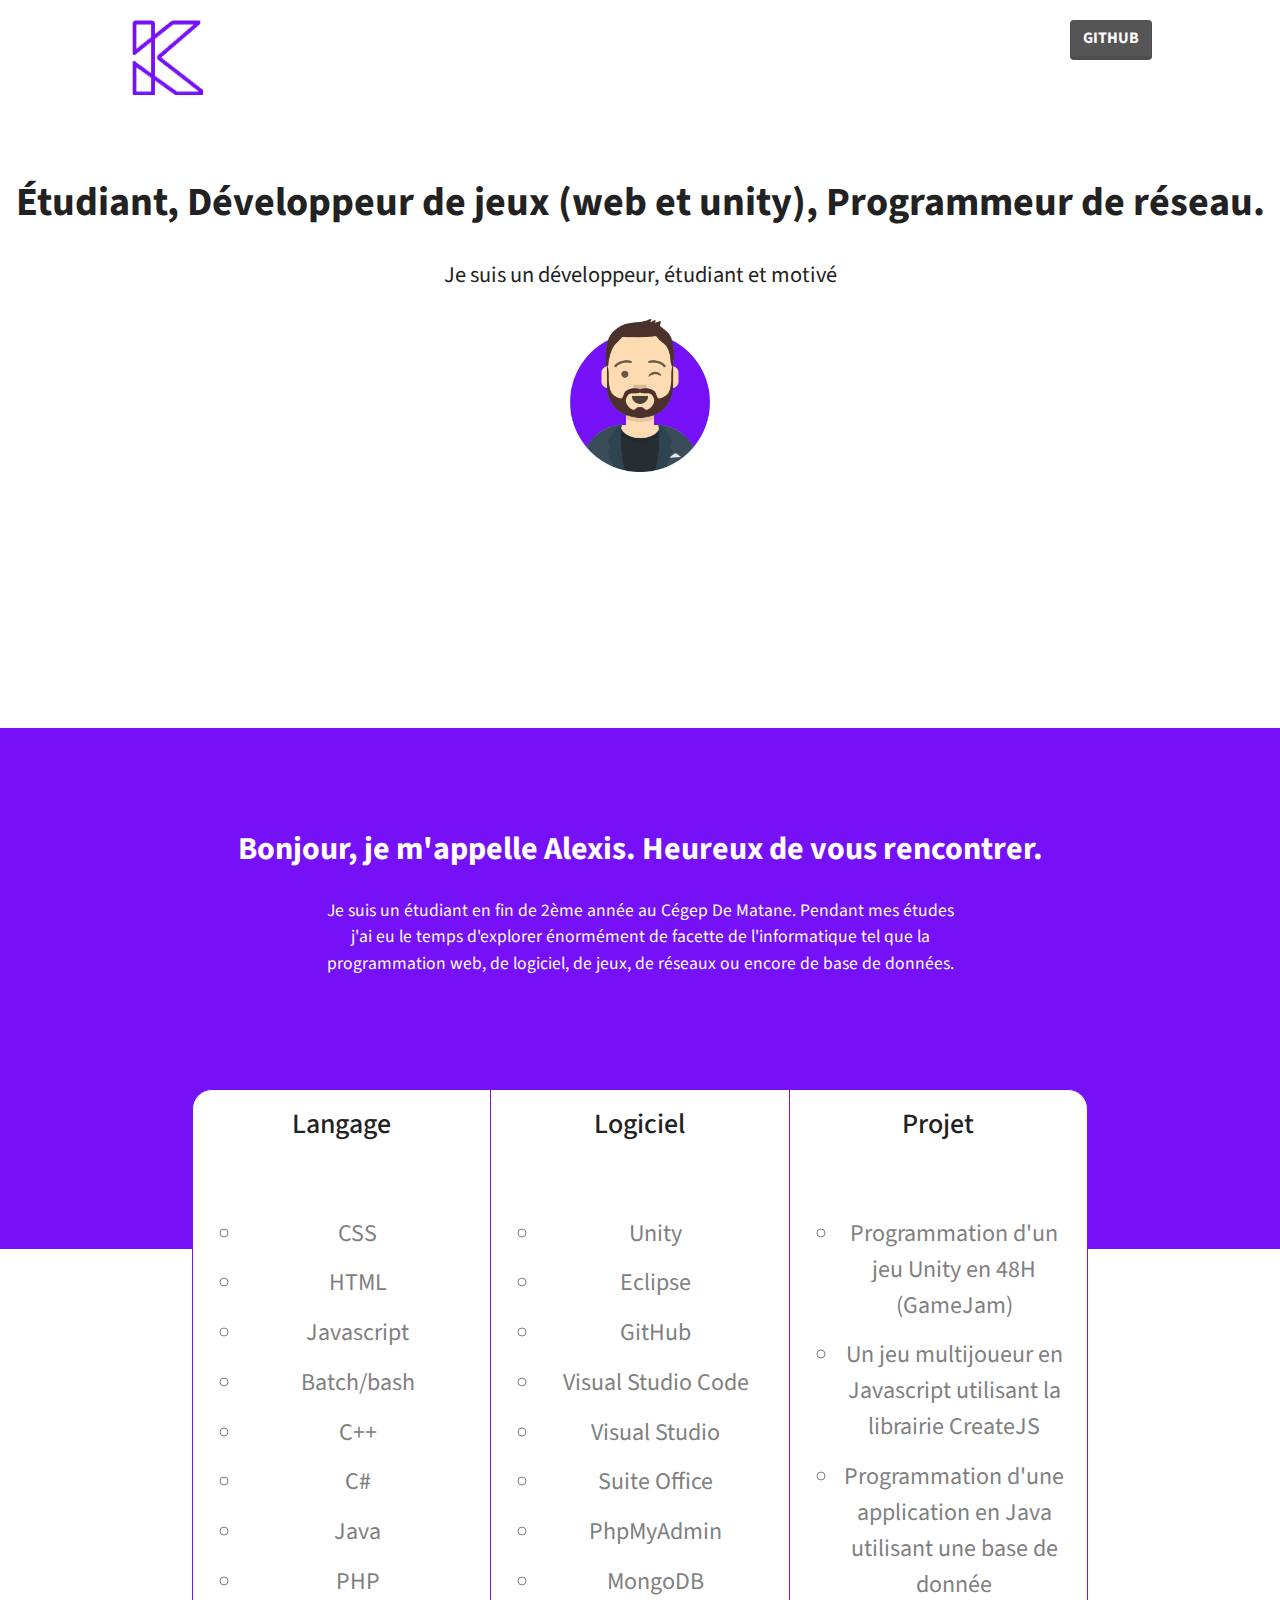
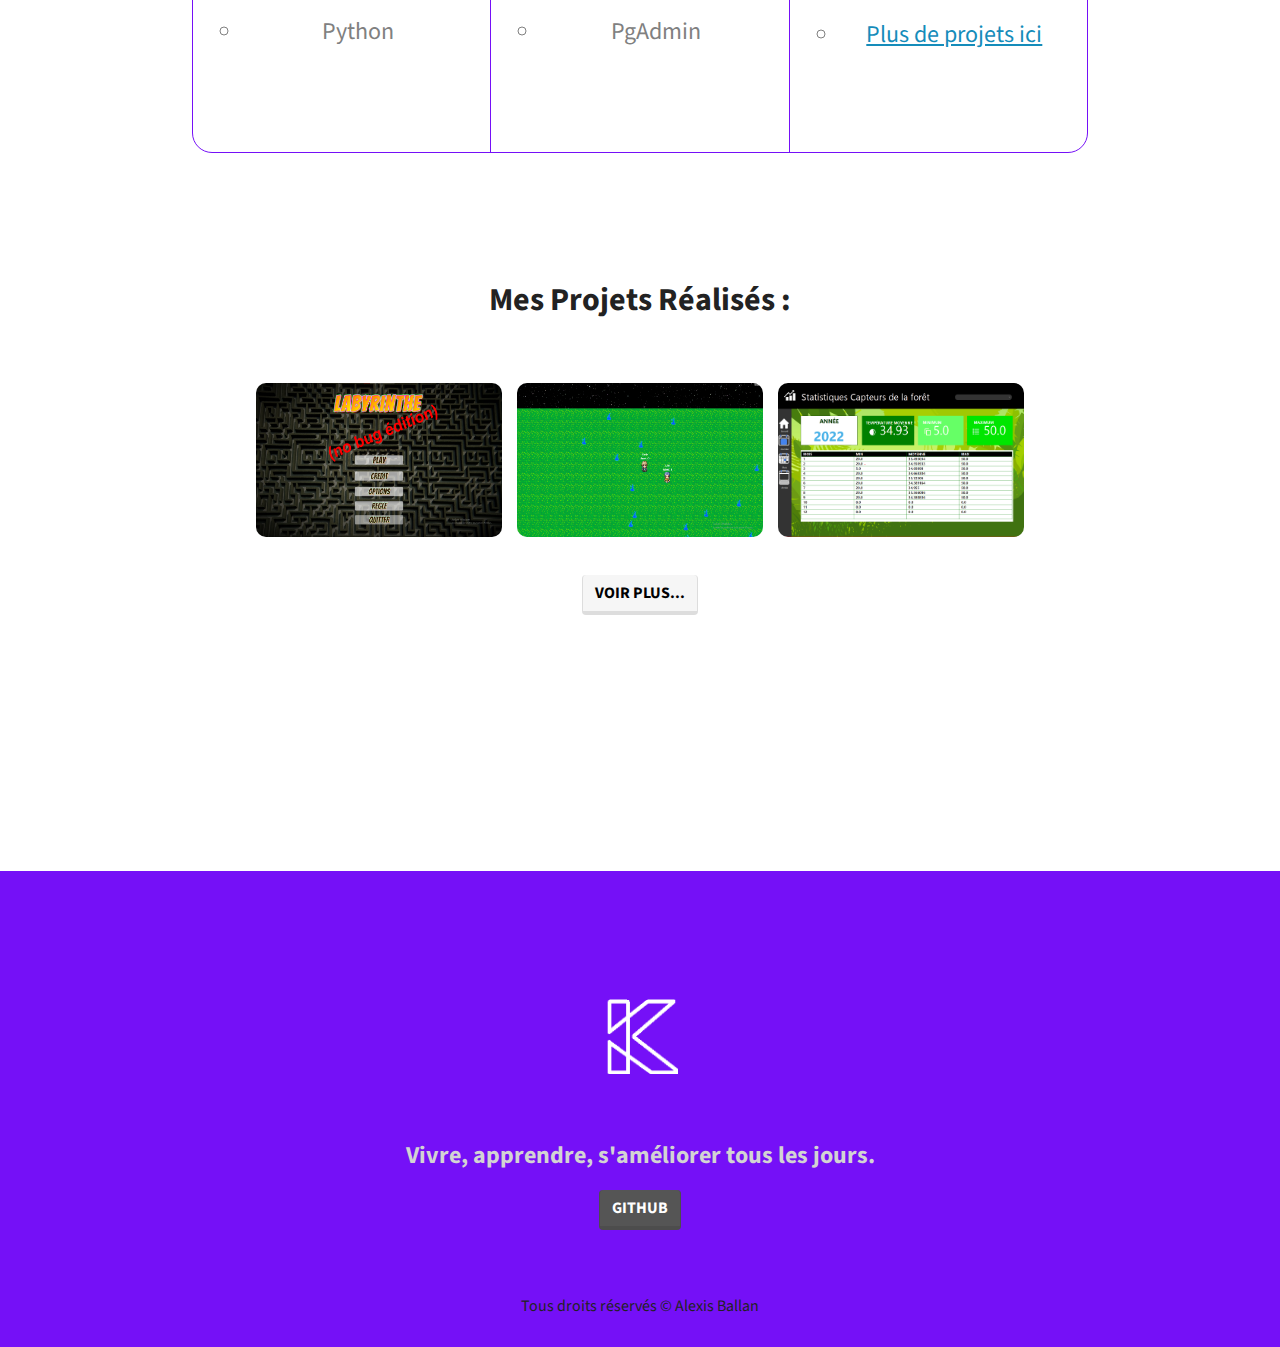
==== commit 04202cf5: "page GameJam et multijoueur fini, début de la page projet et application" ====
--- a/index.html
+++ b/index.html
@@ -86,7 +86,10 @@
                 <div class="container-projet">
                     <a class="sous-projet gamejam" href="Gamejam.html"><div class="texte-center"></div></a>
                     <a class="sous-projet multijoueur" href="multijoueur.html"><div class="texte-center"></div></a>
-                    <a class="sous-projet temperature" href=""><div class="texte-center"></div></a>
+                    <a class="sous-projet temperature" href="Application.html"><div class="texte-center"></div></a>
+                </div>
+                <div class="bouton-projets">
+                    <a href="projets.html" class="btn btn-light">Voir plus...</a>
                 </div>
             </div>
         </section>
--- a/decoration/style.css
+++ b/decoration/style.css
@@ -7,10 +7,30 @@
 }
 
 .projet{
-    padding: 10%;
+    padding: 8%;
     padding-bottom: 20%;
     background-color: #7510F7;
     color: white;
+}
+
+.porjet-jeu{
+    padding: 10%;
+    padding-bottom: 5%;
+    background-color: #7510F7;
+    color: white;
+}
+
+.video{
+    display: block;
+    margin-left: auto;
+    margin-right: auto;
+    margin-top: 3%;
+   
+}
+
+.bouton-projets{
+    text-align: center;
+    margin-top: 3%;
 }
 
 .bar-en-haut{
@@ -28,6 +48,17 @@
     width: 12%;
 }
 
+.screenshot-projet{
+    display: block;
+    margin-left: auto;
+    margin-right: auto;
+    margin-top: 5%;
+    height: 25%;
+    width: 25%;
+    border: 1px solid #7510F7;
+    border-radius: 5px;
+}
+
 .bar-en-haut-enfant{
     float: left;
 }
@@ -45,6 +76,12 @@
     font-size: 140%;
 }
 
+#mini-presentation-projet{
+    font-size: 140%;
+    margin-left: 20%;
+    margin-right: 20%;
+}
+
 #gras {
     font-weight: bold;
 }
@@ -53,6 +90,8 @@
     padding-top: 2%;
     text-align: center;
     font-size: 110%;
+    margin-left: 20%;
+    margin-right: 20%;
 }
 
 .presentation-competence-au-dessus-de-breve-presentation{
